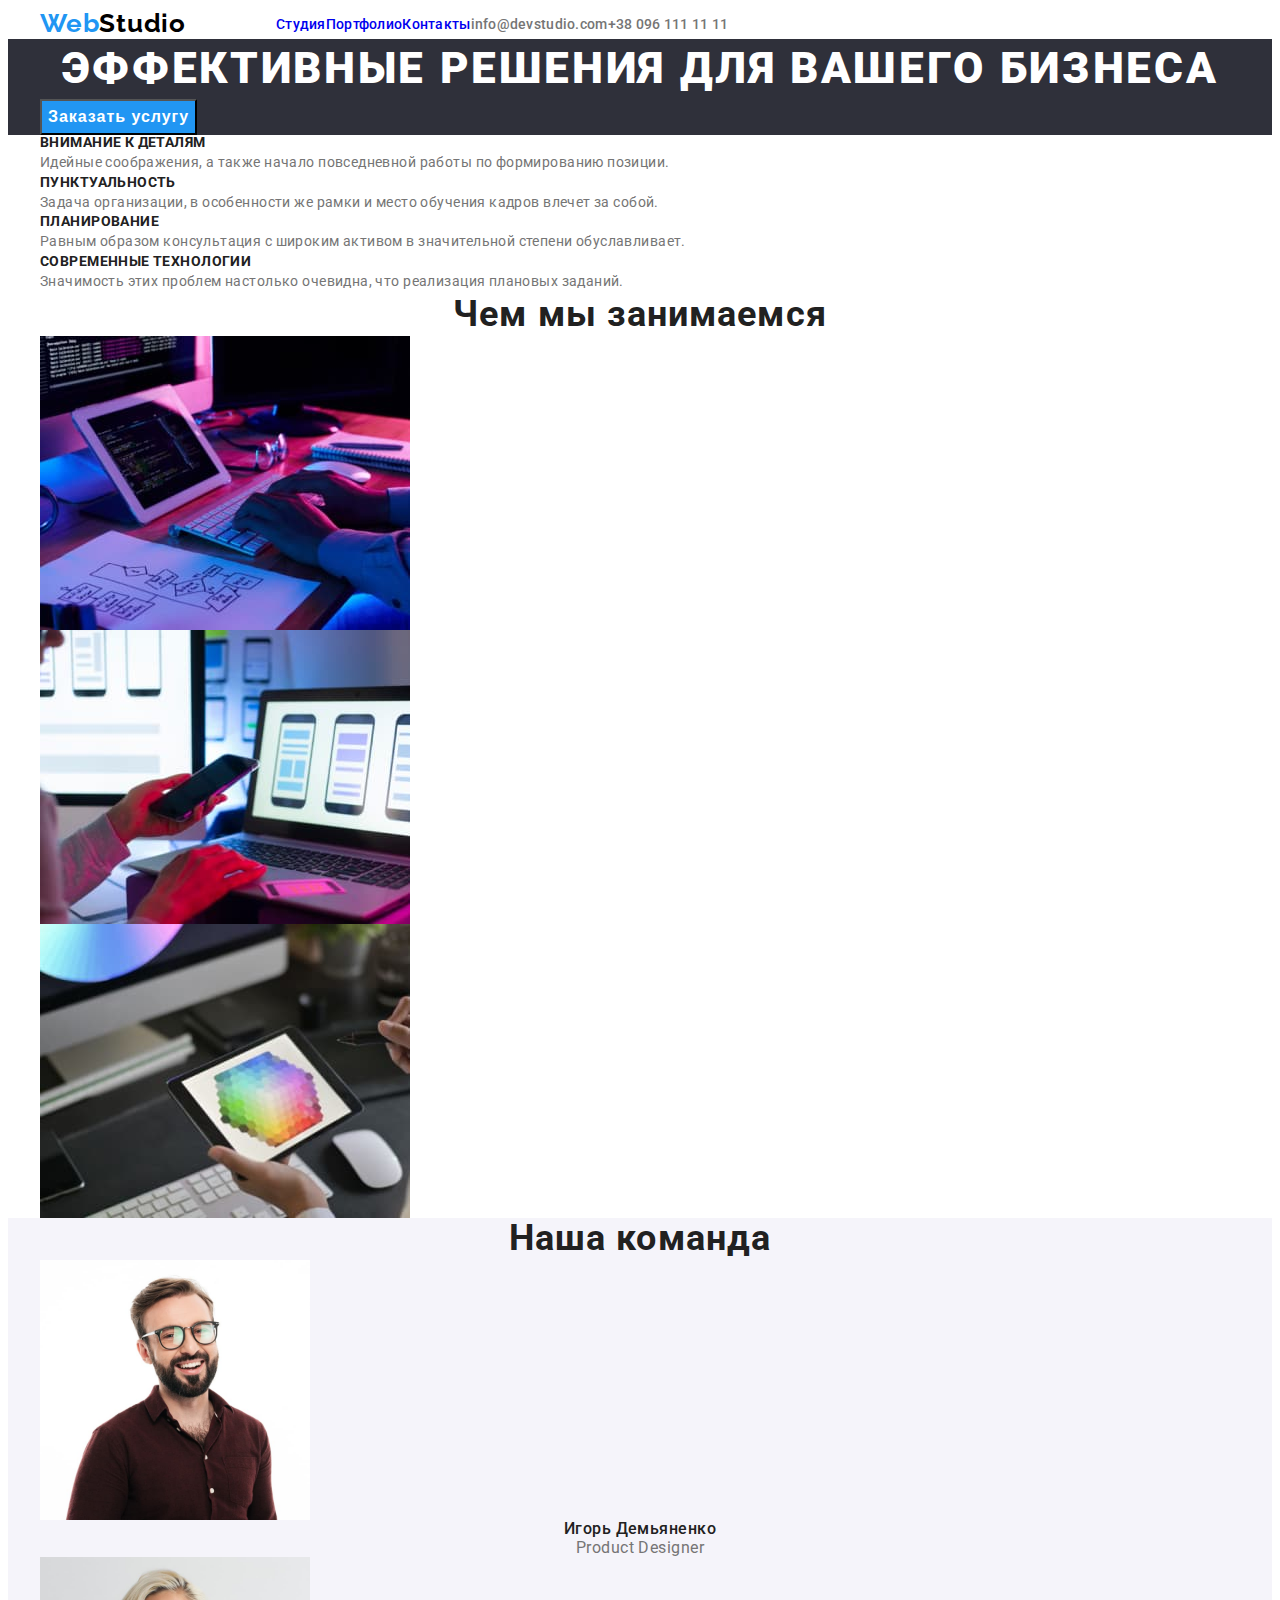
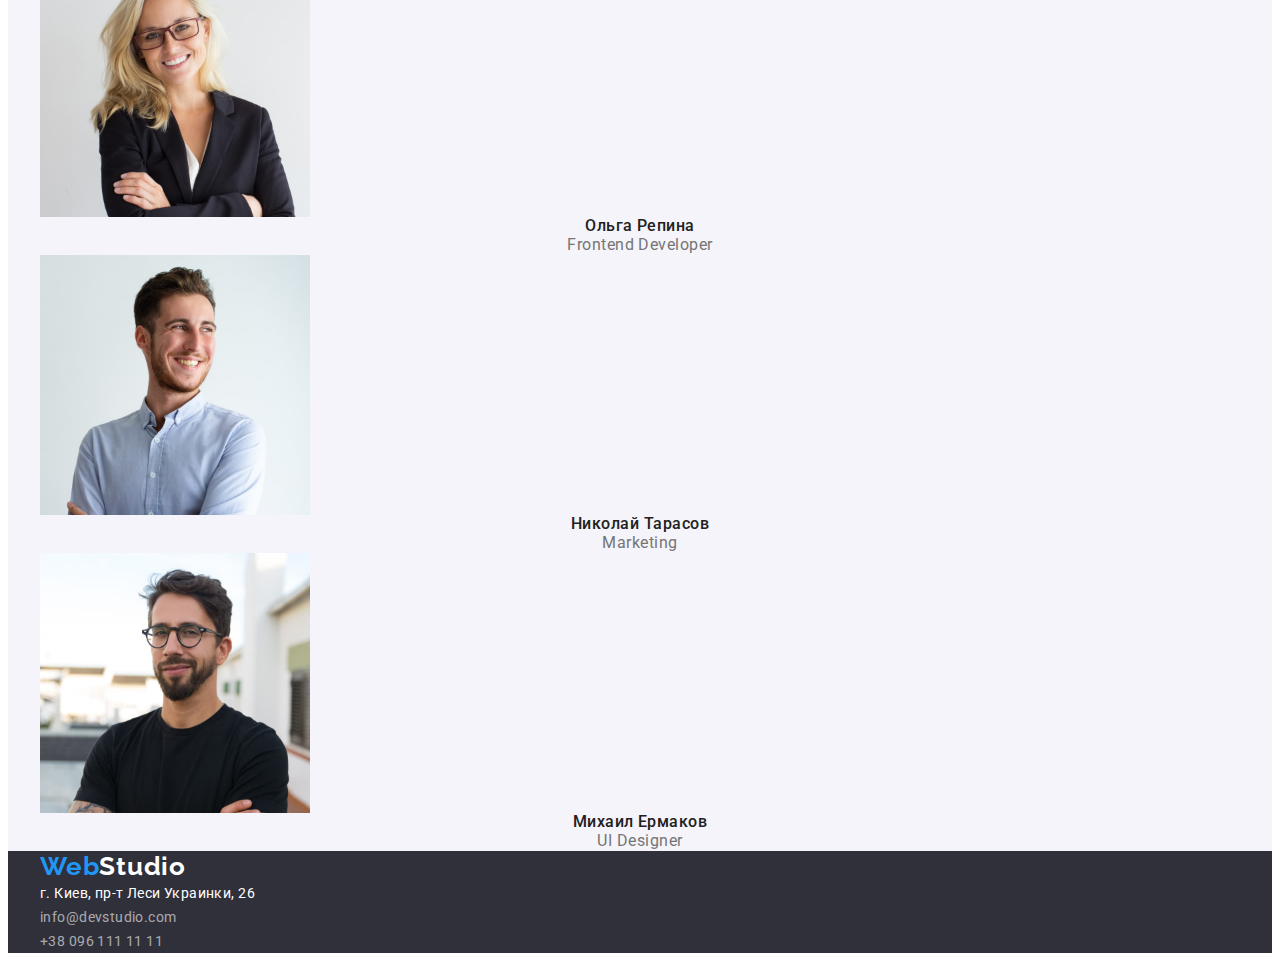
==== index.html @ 3da87802 "Add files via upload" ====
<!DOCTYPE html>
<html lang="ru">

<head>
    <meta charset="UTF-8">
    <meta http-equiv="X-UA-Compatible" content="IE=edge">
    <meta name="viewport" content="width=device-width, initial-scale=1.0">
    <title>WebStudio</title>

    <link rel="preconnect" href="https://fonts.gstatic.com">
    <link
        href="https://fonts.googleapis.com/css2?family=Raleway:wght@700&family=Roboto:wght@400;500;700;900&display=swap"
        rel="stylesheet">
    <link href="https://cdnjs.cloudflare.com/ajax/libs/modern-normalize/1.1.0/modern-normalize.min.css">
    <link rel="stylesheet" href="./css/style.css">

</head>

<body>

    <!--Header-->

    <header class="header">
        <div class="container header-container">
            <a class="header-logo link" href="./index.html">Web<span class="color-logo-black">Studio</span></a>
            <nav>
                <ul class="header-nav-list list">
                    <li class="header-nav-item">
                        <a class="header-nav-link link" href="./index.html">Студия</a>
                    </li>
                    <li class="header-nav-item">
                        <a class="header-nav-link link" href="./portfolio.html">Портфолио</a>
                    </li>
                    <li class="header-nav-item">
                        <a class="header-nav-link link" href="#">Контакты</a>
                    </li>
                </ul>
            </nav>
            <ul class="header-contacts list">
                <li class="header-mail">
                    <a class="header-mail-link link" href="mailto:info@devstudio.com">info@devstudio.com</a>
                </li>
                <li class="header-tel">
                    <a class="header-mail-link link" href="tel:+380961111111">+38 096 111 11 11</a>
                </li>
            </ul>
        </div>
    </header>

    <main>

        <!--Hero-->

        <section class="hero">
            <div class="container">
                <h1 class="hero-title">Эффективные решения для вашего бизнеса</h1>
                <button class="hero-btn" type="button">Заказать услугу</button>
            </div>
        </section>

        <!--About-->

        <section class="about">
            <div class="container">
                <h2 class="about-title" hidden>О нас</h2>
                <ul class="about-list list">
                    <li>
                        <h3 class="about-list-title">Внимание к деталям</h3>
                        <p class="about-list-text">Идейные соображения, а также начало повседневной работы по
                            формированию
                            позиции.</p>
                    </li>
                    <li>
                        <h3 class="about-list-title">Пунктуальность</h3>
                        <p class="about-list-text">Задача организации, в особенности же рамки и место обучения кадров
                            влечет
                            за собой.</p>
                    </li>
                    <li>
                        <h3 class="about-list-title">Планирование</h3>
                        <p class="about-list-text">Равным образом консультация с широким активом в значительной степени
                            обуславливает.</p>
                    </li>
                    <li>
                        <h3 class="about-list-title">Современные технологии</h3>
                        <p class="about-list-text">Значимость этих проблем настолько очевидна, что реализация плановых
                            заданий.</p>
                    </li>
                </ul>
            </div>
        </section>

        <!--What are we doing-->

        <section class="work">
            <div class="container">
                <h2 class="subtitle">Чем мы занимаемся</h2>
                <ul class="work-list list">
                    <li>
                        <img src="./images/box1.jpg" alt="Человек пишет код на планшете" width="370" height="294">
                    </li>
                    <li>
                        <img src="./images/box2.jpg" alt="На экране ноутбука изображение виджетов мобильного телефона"
                            width="370" height="294">
                    </li>
                    <li>
                        <img src="./images/box3.jpg" alt="Палитра цветов на планшете" width="370" height="294">
                    </li>
                </ul>
            </div>
        </section>

        <!--Team-->

        <section class="team">
            <div class="container">
                <h2 class="subtitle">Наша команда</h2>
                <ul class="team-list list">
                    <li>
                        <img src="./images/img.jpg" alt="Фотография Игоря Демьяненко" width="270" height="260">
                        <h3 class="team-name">Игорь Демьяненко</h3>
                        <p class="team-position">Product Designer</p>
                    </li>
                    <li>
                        <img src="./images/img(1).jpg" alt="Фотография Ольги Репиной" width="270" height="260">
                        <h3 class="team-name">Ольга Репина</h3>
                        <p class="team-position">Frontend Developer</p>
                    </li>
                    <li>
                        <img src="./images/img(2).jpg" alt="Фотография Николая Тарасова" width="270" height="260">
                        <h3 class="team-name">Николай Тарасов</h3>
                        <p class="team-position">Marketing</p>
                    </li>
                    <li>
                        <img src="./images/img(3).jpg" alt="Фотография Михаила Ермакова" width="270" height="260">
                        <h3 class="team-name">Михаил Ермаков</h3>
                        <p class="team-position">UI Designer</p>
                    </li>
                </ul>
            </div>
        </section>

    </main>

    <!--Footer-->

    <footer class="footer">
        <div class="container">
            <a class="footer-logo link" href="/index.html">Web<span class="color-logo-white">Studio</span></a>
            <address class="adress">
                <ul class="address-list list">
                    <li class="address-list-item">
                        <a class="address-map link" href="https://goo.gl/maps/mjE9augPdkDsLuEW9" target="_blank"
                            rel="noopener noreferrer"> г. Киев, пр-т Леси Украинки, 26</a>
                    </li>
                    <li class="address-list-item">
                        <a class="address-mail link" href="mailto:info@devstudio.com">info@devstudio.com</a>
                    </li>
                    <li class="address-list-item">
                        <a class="address-tel link" href="tel:+380961111111">+38 096 111 11 11</a>
                    </li>
                </ul>
            </address>
        </div>

    </footer>
</body>

</html>
---- css/style.css ----
:root {
  --main-font: "Roboto", sans-serif;
  --secondary-font: "Raleway", sans-serif;
  --title-color: #212121;
  --text-color: #757575;
  --accent-color: #2196f3;
}

h1,
h2,
h3,
h4,
h5,
h6,
p {
  margin-top: 0;
  margin-bottom: 0;
}

ul,
ol {
  margin-top: 0;
  margin-bottom: 0;
  padding-left: 0;
}

img {
  display: block;
}

.list {
  list-style: none;
}

.link {
  text-decoration: none;
  font-style: normal;
}

body {
  font-family: var(--main-font), sans-serif;
  background: #ffffff;
  color: var(--title-color);
  font-weight: 400;
}

/*=============CONTAINER=============*/
.container {
width: 1200px;
margin: 0 auto;
padding-left: 15px;
padding-right: 15px;
}

/*=============COMPONENTS=============*/

/*=============HEADER=============*/

.header-container {
  display: flex;
  align-items: center;
}

.header-logo,
.footer-logo {
  margin-right: 90px;
  margin-left: 0;

  font-family: var(--secondary-font);
  font-weight: 700;
  font-size: 26px;
  line-height: 1.19;
  letter-spacing: 0.03em;
  color: var(--accent-color);
}

.color-logo-black {
  color: #000000;
}

.header-nav-list {
  display: flex;
  align-items: center;
}

.header-nav-link {
  font-weight: 500;
  font-size: 14px;
  line-height: 1.14;
  letter-spacing: 0.02em;
}

.header-nav-link:hover,
.header-nav-link:focus {
  color: var(--accent-color);
}

.header-contacts {
  display: flex;
  align-items: center;
}

.header-mail-link {
  font-weight: 500;
  font-size: 14px;
  line-height: 1.14;
  letter-spacing: 0.02em;
  color: var(--text-color);
}

.header-mail-link:hover,
.header-mail-link:focus {
  color: var(--accent-color);
}
/*=============HEADER END=============*/

/*=============MAIN INDEX=============*/
.hero {
  background-color: #2f303a;
}

.hero-title {
  font-weight: 900;
  font-size: 44px;
  line-height: 1.36;
  text-align: center;
  letter-spacing: 0.06em;
  text-transform: uppercase;
  color: #ffffff;
}

.hero-btn {
  font-weight: 700;
  font-size: 16px;
  line-height: 1.87;
  display: flex;
  align-items: center;
  text-align: center;
  letter-spacing: 0.06em;
  color: #ffffff;
  background: var(--accent-color);
  cursor: pointer;
}

.about-list-title {
  font-weight: 700;
  font-size: 14px;
  line-height: 1.14;
  letter-spacing: 0.03em;
  text-transform: uppercase;
}

.about-list-text {
  font-size: 14px;
  line-height: 1.71;
  letter-spacing: 0.03em;
  color: var(--text-color);
}

.subtitle {
  font-weight: 700;
  font-size: 36px;
  line-height: 1.16;
  text-align: center;
  letter-spacing: 0.03em;
}

.team {
  background: #f5f4fa;
}

.team-name {
  font-weight: 500;
  font-size: 16px;
  line-height: 1.18;
  text-align: center;
  letter-spacing: 0.03em;
}

.team-position {
  font-size: 16px;
  line-height: 1.18;
  text-align: center;
  letter-spacing: 0.03em;
  color: var(--text-color);
}
/*=============MAIN END=============*/

/*=============MAIN PORTFOLIO=============*/

.filter-list-btn {
  background: #f5f4fa;
  font-weight: 500;
  font-size: 16px;
  line-height: 1.62;
  text-align: center;
  letter-spacing: 0.03em;
  cursor: pointer;
}

.filter-list-btn:hover,
.filter-list-btn:focus {
  color: #ffffff;
  background: #2196f3;
}

.project-title {
  font-size: 18px;
  line-height: 2;
  /* identical to box height, or 200% */
  letter-spacing: 0.06em;
}

.project-type {
  font-size: 16px;
  line-height: 1.87;
  letter-spacing: 0.03em;
  color: var(--text-color);
}
/*=============MAIN PORTFOLIO END=============*/

/*=============FOOTER=============*/
.footer {
  background: #2f303a;
}

.color-logo-white {
  color: #ffffff;
}

.address-map {
  font-size: 14px;
  line-height: 1.71;
  letter-spacing: 0.03em;
  color: #ffffff;
}

.address-map:hover,
.address-map:focus {
  color: #2196f3;
}

.address-mail,
.address-tel {
  font-size: 14px;
  line-height: 1.71;
  letter-spacing: 0.03em;
  color: rgba(255, 255, 255, 0.6);
}

.address-mail:hover,
.address-tel:hover,
.address-mail:focus,
.address-tel:focus {
  color: #2196f3;
}

/*=============FOOTER END=============*/
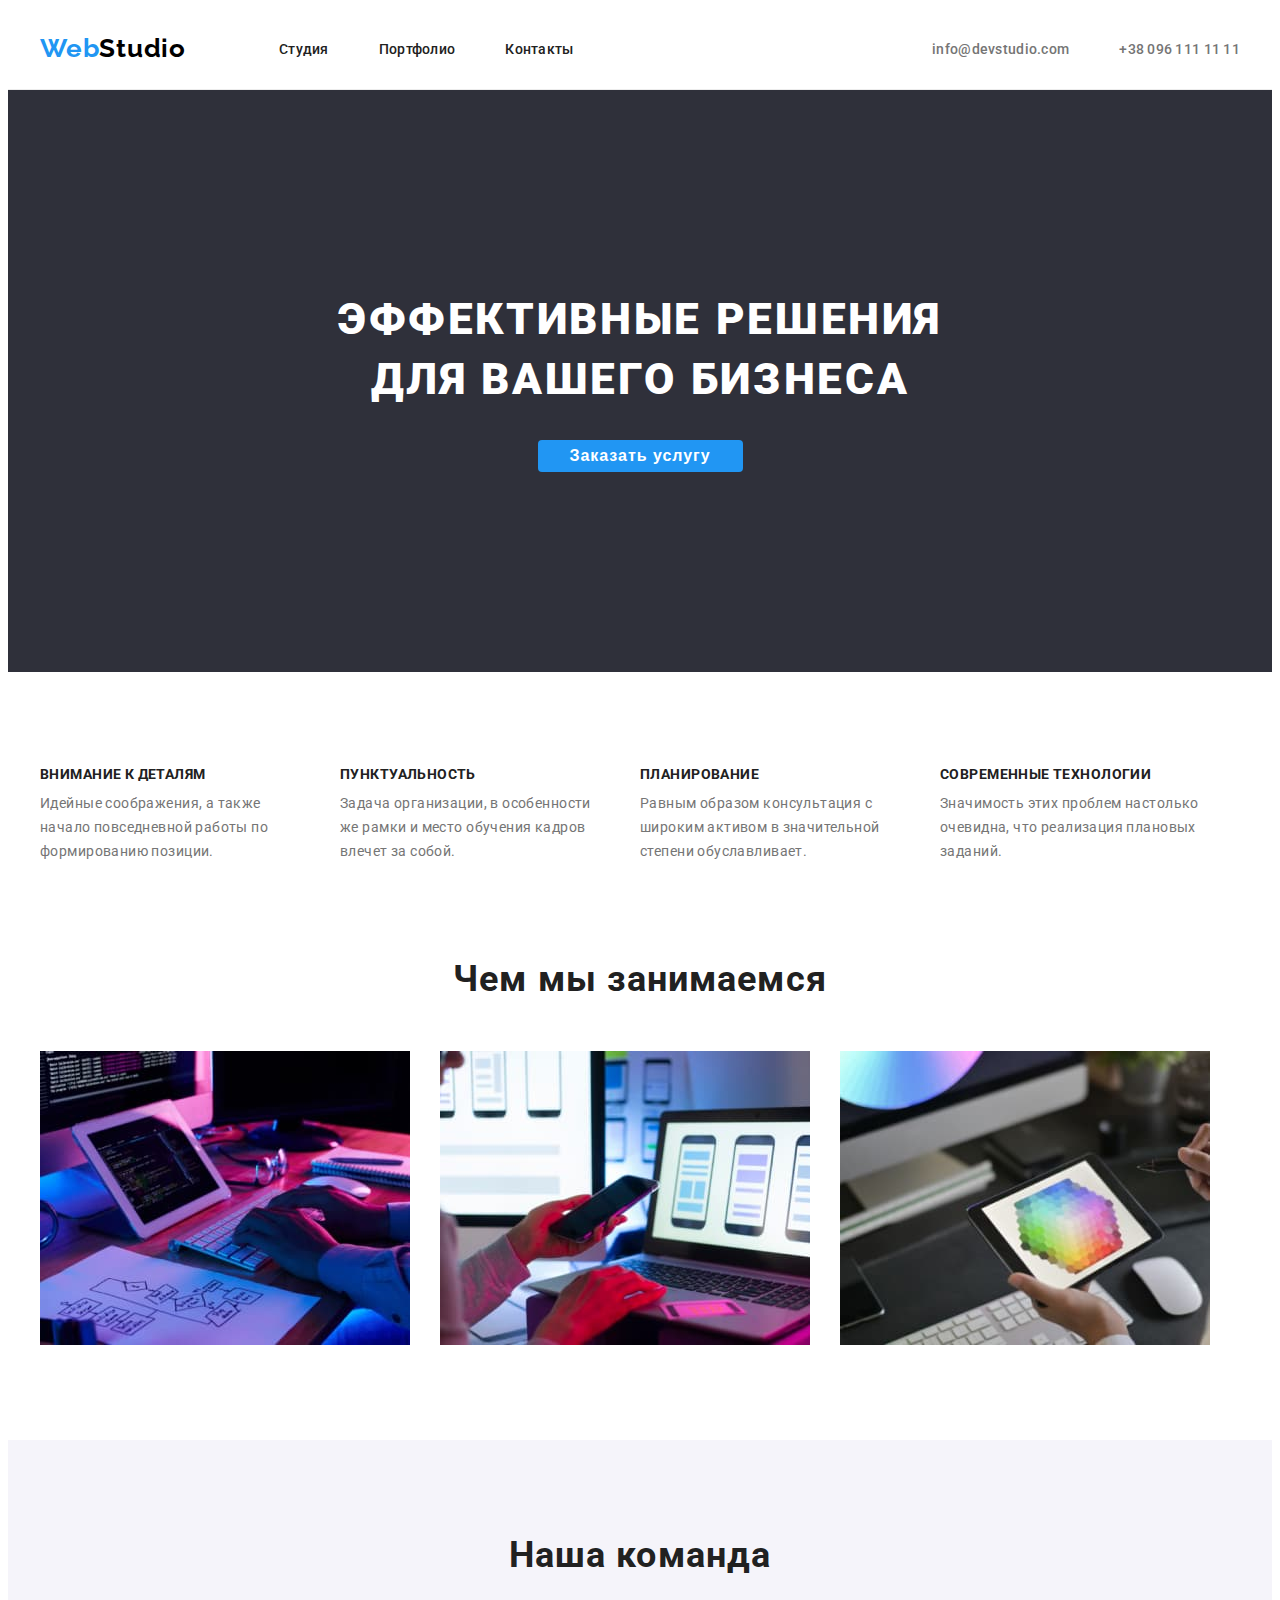
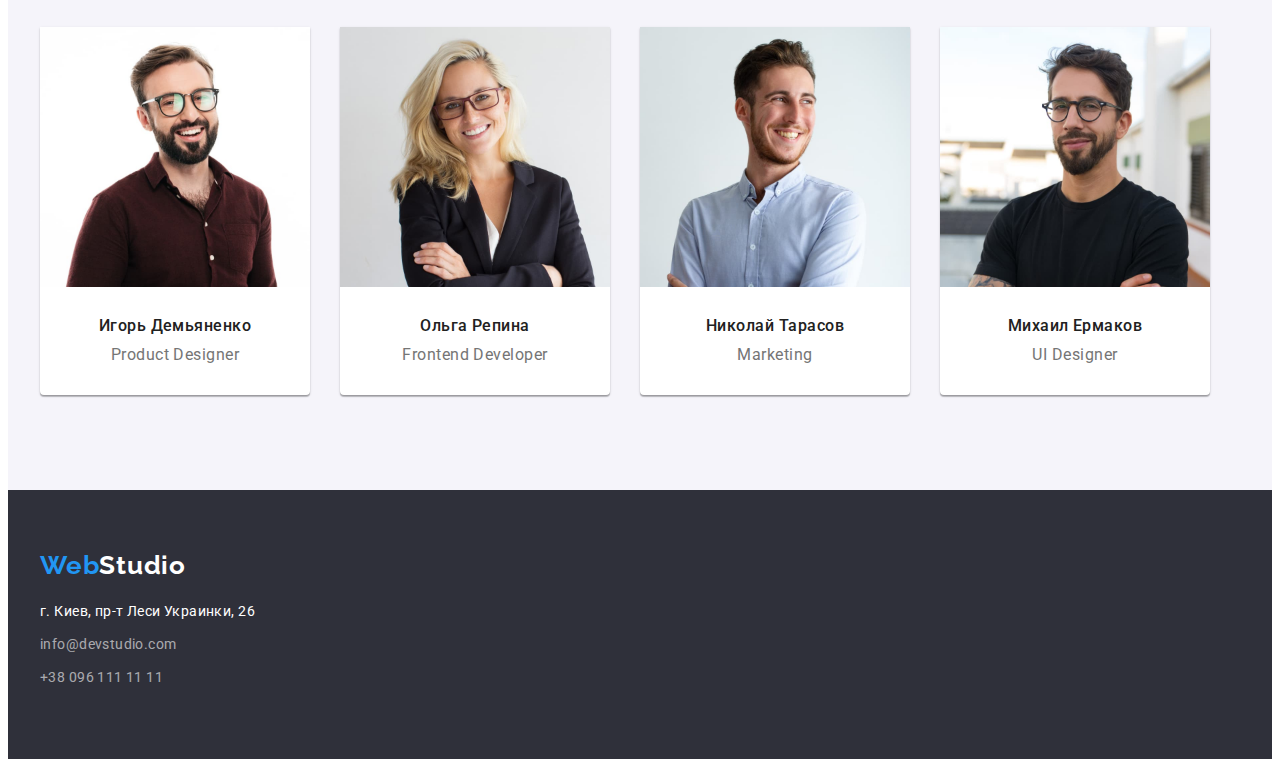
==== commit df2b44cf: "Update index.html" ====
--- a/index.html
+++ b/index.html
@@ -11,7 +11,9 @@
     <link
         href="https://fonts.googleapis.com/css2?family=Raleway:wght@700&family=Roboto:wght@400;500;700;900&display=swap"
         rel="stylesheet">
-    <link href="https://cdnjs.cloudflare.com/ajax/libs/modern-normalize/1.1.0/modern-normalize.min.css">
+    <link rel="stylesheet" href="https://cdnjs.cloudflare.com/ajax/libs/modern-normalize/1.1.0/modern-normalize.min.css"
+        integrity="sha512-wpPYUAdjBVSE4KJnH1VR1HeZfpl1ub8YT/NKx4PuQ5NmX2tKuGu6U/JRp5y+Y8XG2tV+wKQpNHVUX03MfMFn9Q=="
+        crossorigin="anonymous" referrerpolicy="no-referrer" />
     <link rel="stylesheet" href="./css/style.css">
 
 </head>
@@ -37,10 +39,10 @@
                 </ul>
             </nav>
             <ul class="header-contacts list">
-                <li class="header-mail">
+                <li class="header-mail contact">
                     <a class="header-mail-link link" href="mailto:info@devstudio.com">info@devstudio.com</a>
                 </li>
-                <li class="header-tel">
+                <li class="header-tel contact">
                     <a class="header-mail-link link" href="tel:+380961111111">+38 096 111 11 11</a>
                 </li>
             </ul>
@@ -52,36 +54,36 @@
         <!--Hero-->
 
         <section class="hero">
-            <div class="container">
+            <div class="container hero-container">
                 <h1 class="hero-title">Эффективные решения для вашего бизнеса</h1>
-                <button class="hero-btn" type="button">Заказать услугу</button>
+                <button class="hero-btn" type="button">Заказать услугу </button>
             </div>
         </section>
 
         <!--About-->
 
         <section class="about">
-            <div class="container">
+            <div class="container section">
                 <h2 class="about-title" hidden>О нас</h2>
                 <ul class="about-list list">
-                    <li>
+                    <li class="about-list-item">
                         <h3 class="about-list-title">Внимание к деталям</h3>
                         <p class="about-list-text">Идейные соображения, а также начало повседневной работы по
                             формированию
                             позиции.</p>
                     </li>
-                    <li>
+                    <li class="about-list-item">
                         <h3 class="about-list-title">Пунктуальность</h3>
                         <p class="about-list-text">Задача организации, в особенности же рамки и место обучения кадров
                             влечет
                             за собой.</p>
                     </li>
-                    <li>
+                    <li class="about-list-item">
                         <h3 class="about-list-title">Планирование</h3>
                         <p class="about-list-text">Равным образом консультация с широким активом в значительной степени
                             обуславливает.</p>
                     </li>
-                    <li>
+                    <li class="about-list-item">
                         <h3 class="about-list-title">Современные технологии</h3>
                         <p class="about-list-text">Значимость этих проблем настолько очевидна, что реализация плановых
                             заданий.</p>
@@ -93,17 +95,17 @@
         <!--What are we doing-->
 
         <section class="work">
-            <div class="container">
+            <div class="container section work-container">
                 <h2 class="subtitle">Чем мы занимаемся</h2>
                 <ul class="work-list list">
-                    <li>
+                    <li class="work-list-item">
                         <img src="./images/box1.jpg" alt="Человек пишет код на планшете" width="370" height="294">
                     </li>
-                    <li>
+                    <li class="work-list-item">
                         <img src="./images/box2.jpg" alt="На экране ноутбука изображение виджетов мобильного телефона"
                             width="370" height="294">
                     </li>
-                    <li>
+                    <li class="work-list-item">
                         <img src="./images/box3.jpg" alt="Палитра цветов на планшете" width="370" height="294">
                     </li>
                 </ul>
@@ -113,30 +115,30 @@
         <!--Team-->
 
         <section class="team">
-            <div class="container">
+            <div class="container section">
                 <h2 class="subtitle">Наша команда</h2>
                 <ul class="team-list list">
-                    <li>
+                    <li class="team-list-item">
                         <img src="./images/img.jpg" alt="Фотография Игоря Демьяненко" width="270" height="260">
                         <h3 class="team-name">Игорь Демьяненко</h3>
                         <p class="team-position">Product Designer</p>
                     </li>
-                    <li>
+                    <li class="team-list-item">
                         <img src="./images/img(1).jpg" alt="Фотография Ольги Репиной" width="270" height="260">
                         <h3 class="team-name">Ольга Репина</h3>
                         <p class="team-position">Frontend Developer</p>
                     </li>
-                    <li>
+                    <li class="team-list-item">
                         <img src="./images/img(2).jpg" alt="Фотография Николая Тарасова" width="270" height="260">
                         <h3 class="team-name">Николай Тарасов</h3>
                         <p class="team-position">Marketing</p>
                     </li>
-                    <li>
+                    <li class="team-list-item">
                         <img src="./images/img(3).jpg" alt="Фотография Михаила Ермакова" width="270" height="260">
                         <h3 class="team-name">Михаил Ермаков</h3>
                         <p class="team-position">UI Designer</p>
                     </li>
-                </ul>
+                    </ul>
             </div>
         </section>
 
@@ -145,7 +147,7 @@
     <!--Footer-->
 
     <footer class="footer">
-        <div class="container">
+        <div class="container footer-section">
             <a class="footer-logo link" href="/index.html">Web<span class="color-logo-white">Studio</span></a>
             <address class="adress">
                 <ul class="address-list list">
--- a/css/style.css
+++ b/css/style.css
@@ -44,28 +44,45 @@
   font-weight: 400;
 }
 
-/*=============CONTAINER=============*/
 .container {
-width: 1200px;
-margin: 0 auto;
-padding-left: 15px;
-padding-right: 15px;
+  width: 1200px;
+  margin: 0 auto;
+  padding-left: 15px;
+  padding-right: 15px;
+}
+
+.section {
+  padding-top: 95px;
+  padding-bottom: 95px;
 }
 
 /*=============COMPONENTS=============*/
 
 /*=============HEADER=============*/
 
+.header {
+  padding-top: 25px;
+  padding-bottom: 25px;
+  border-bottom: 1px solid #ececec;
+}
+
 .header-container {
+  display: flex;
+  align-items: center;
+}
+
+.header-nav-list {
+  display: flex;
+  align-items: center;
+}
+
+.header-contacts {
   display: flex;
   align-items: center;
 }
 
 .header-logo,
 .footer-logo {
-  margin-right: 90px;
-  margin-left: 0;
-
   font-family: var(--secondary-font);
   font-weight: 700;
   font-size: 26px;
@@ -74,13 +91,16 @@
   color: var(--accent-color);
 }
 
+.header-logo {
+  margin-right: 93px;
+}
+
 .color-logo-black {
   color: #000000;
 }
 
-.header-nav-list {
-  display: flex;
-  align-items: center;
+.header-nav-item:not(:last-child) {
+  margin-right: 50px;
 }
 
 .header-nav-link {
@@ -88,6 +108,7 @@
   font-size: 14px;
   line-height: 1.14;
   letter-spacing: 0.02em;
+  color: var(--title-color);
 }
 
 .header-nav-link:hover,
@@ -96,8 +117,11 @@
 }
 
 .header-contacts {
-  display: flex;
-  align-items: center;
+  margin-left: auto;
+}
+
+.contact:not(:last-child) {
+  margin-right: 50px;
 }
 
 .header-mail-link {
@@ -112,14 +136,28 @@
 .header-mail-link:focus {
   color: var(--accent-color);
 }
+
 /*=============HEADER END=============*/
 
 /*=============MAIN INDEX=============*/
+
+/*=============HERO=============*/
 .hero {
   background-color: #2f303a;
 }
 
+.hero-container {
+  margin: 0 auto;
+  padding-top: 200px;
+  padding-bottom: 200px;
+}
+
 .hero-title {
+  width: 700px;
+  margin-right: auto;
+  margin-left: auto;
+  margin-bottom: 30px;
+
   font-weight: 900;
   font-size: 44px;
   line-height: 1.36;
@@ -130,6 +168,10 @@
 }
 
 .hero-btn {
+  margin: 0 auto;
+  padding-left: 32px;
+  padding-right: 32px;
+
   font-weight: 700;
   font-size: 16px;
   line-height: 1.87;
@@ -140,9 +182,27 @@
   color: #ffffff;
   background: var(--accent-color);
   cursor: pointer;
+
+  border: none;
+  border-radius: 4px;
+}
+
+/*=============END HERO=============*/
+
+/*=============ABOUT=============*/
+
+.about-list {
+  display: flex;
+}
+
+.about-list-item:not(:last-child) {
+  margin-right: 30px;
 }
 
 .about-list-title {
+  width: 270px;
+  margin-bottom: 10px;
+
   font-weight: 700;
   font-size: 14px;
   line-height: 1.14;
@@ -151,13 +211,33 @@
 }
 
 .about-list-text {
+  width: 270px;
+
   font-size: 14px;
   line-height: 1.71;
   letter-spacing: 0.03em;
   color: var(--text-color);
 }
 
+/*=============END ABOUT=============*/
+
+/*=============WHAT ARE WE DOING=============*/
+
+.work-container {
+  padding-top: 0;
+}
+
+.work-list {
+  display: flex;
+}
+
+.work-list-item:not(:last-child) {
+  margin-right: 30px;
+}
+
 .subtitle {
+  margin-bottom: 50px;
+
   font-weight: 700;
   font-size: 36px;
   line-height: 1.16;
@@ -165,11 +245,34 @@
   letter-spacing: 0.03em;
 }
 
+/*=============END WHAT ARE WE DOING=============*/
+
+/*=============TEAM=============*/
+.team-list {
+  display: flex;
+  flex-wrap: wrap;
+  margin-top: -30px;
+  margin-left: -30px;
+}
+
+.team-list-item {
+  margin-top: 30px;
+  margin-left: 30px;
+
+  background: #ffffff;
+  box-shadow: 0px 1px 3px rgba(0, 0, 0, 0.12), 0px 1px 1px rgba(0, 0, 0, 0.14),
+    0px 2px 1px rgba(0, 0, 0, 0.2);
+  border-radius: 0px 0px 4px 4px;
+}
+
 .team {
   background: #f5f4fa;
 }
 
 .team-name {
+  margin-top: 30px;
+  margin-bottom: 10px;
+
   font-weight: 500;
   font-size: 16px;
   line-height: 1.18;
@@ -178,17 +281,50 @@
 }
 
 .team-position {
+  margin-bottom: 30px;
+
   font-size: 16px;
   line-height: 1.18;
   text-align: center;
   letter-spacing: 0.03em;
   color: var(--text-color);
 }
+/*=============END TEAM=============*/
 /*=============MAIN END=============*/
 
 /*=============MAIN PORTFOLIO=============*/
 
+.filter-list {
+  display: flex;
+  align-items: center;
+  justify-content: center;
+
+  margin-bottom: 35px;
+  padding-bottom: 15px;
+}
+
+.filter-list-item:not(:last-child) {
+  margin-right: 8px;
+}
+
+.project-list {
+  display: flex;
+  flex-wrap: wrap;
+  margin-top: -30px;
+  margin-left: -30px;
+}
+
+.project-list-item {
+  margin-top: 30px;
+  margin-left: 30px;
+}
+
 .filter-list-btn {
+  padding-left: 22px;
+  padding-right: 22px;
+  padding-top: 6px;
+  padding-bottom: 6px;
+
   background: #f5f4fa;
   font-weight: 500;
   font-size: 16px;
@@ -196,6 +332,9 @@
   text-align: center;
   letter-spacing: 0.03em;
   cursor: pointer;
+
+  border: none;
+  border-radius: 4px;
 }
 
 .filter-list-btn:hover,
@@ -204,10 +343,23 @@
   background: #2196f3;
 }
 
+.project-text-conteiner {
+  padding-top: 20px;
+  padding-right: 24px;
+  padding-bottom: 20px;
+  padding-left: 24px;
+
+  background: #ffffff;
+  border: 1px solid #eeeeee;
+  border-top: 0;
+}
+
 .project-title {
+  margin-bottom: 4px;
+
+  font-weight: bold;
   font-size: 18px;
   line-height: 2;
-  /* identical to box height, or 200% */
   letter-spacing: 0.06em;
 }
 
@@ -220,6 +372,21 @@
 /*=============MAIN PORTFOLIO END=============*/
 
 /*=============FOOTER=============*/
+
+.footer-section {
+  padding-top: 60px;
+  padding-bottom: 60px;
+}
+
+.footer-logo {
+  display: inline-block;
+  margin-bottom: 20px;
+}
+
+.address-list-item {
+  margin-bottom: 9px;
+}
+
 .footer {
   background: #2f303a;
 }
